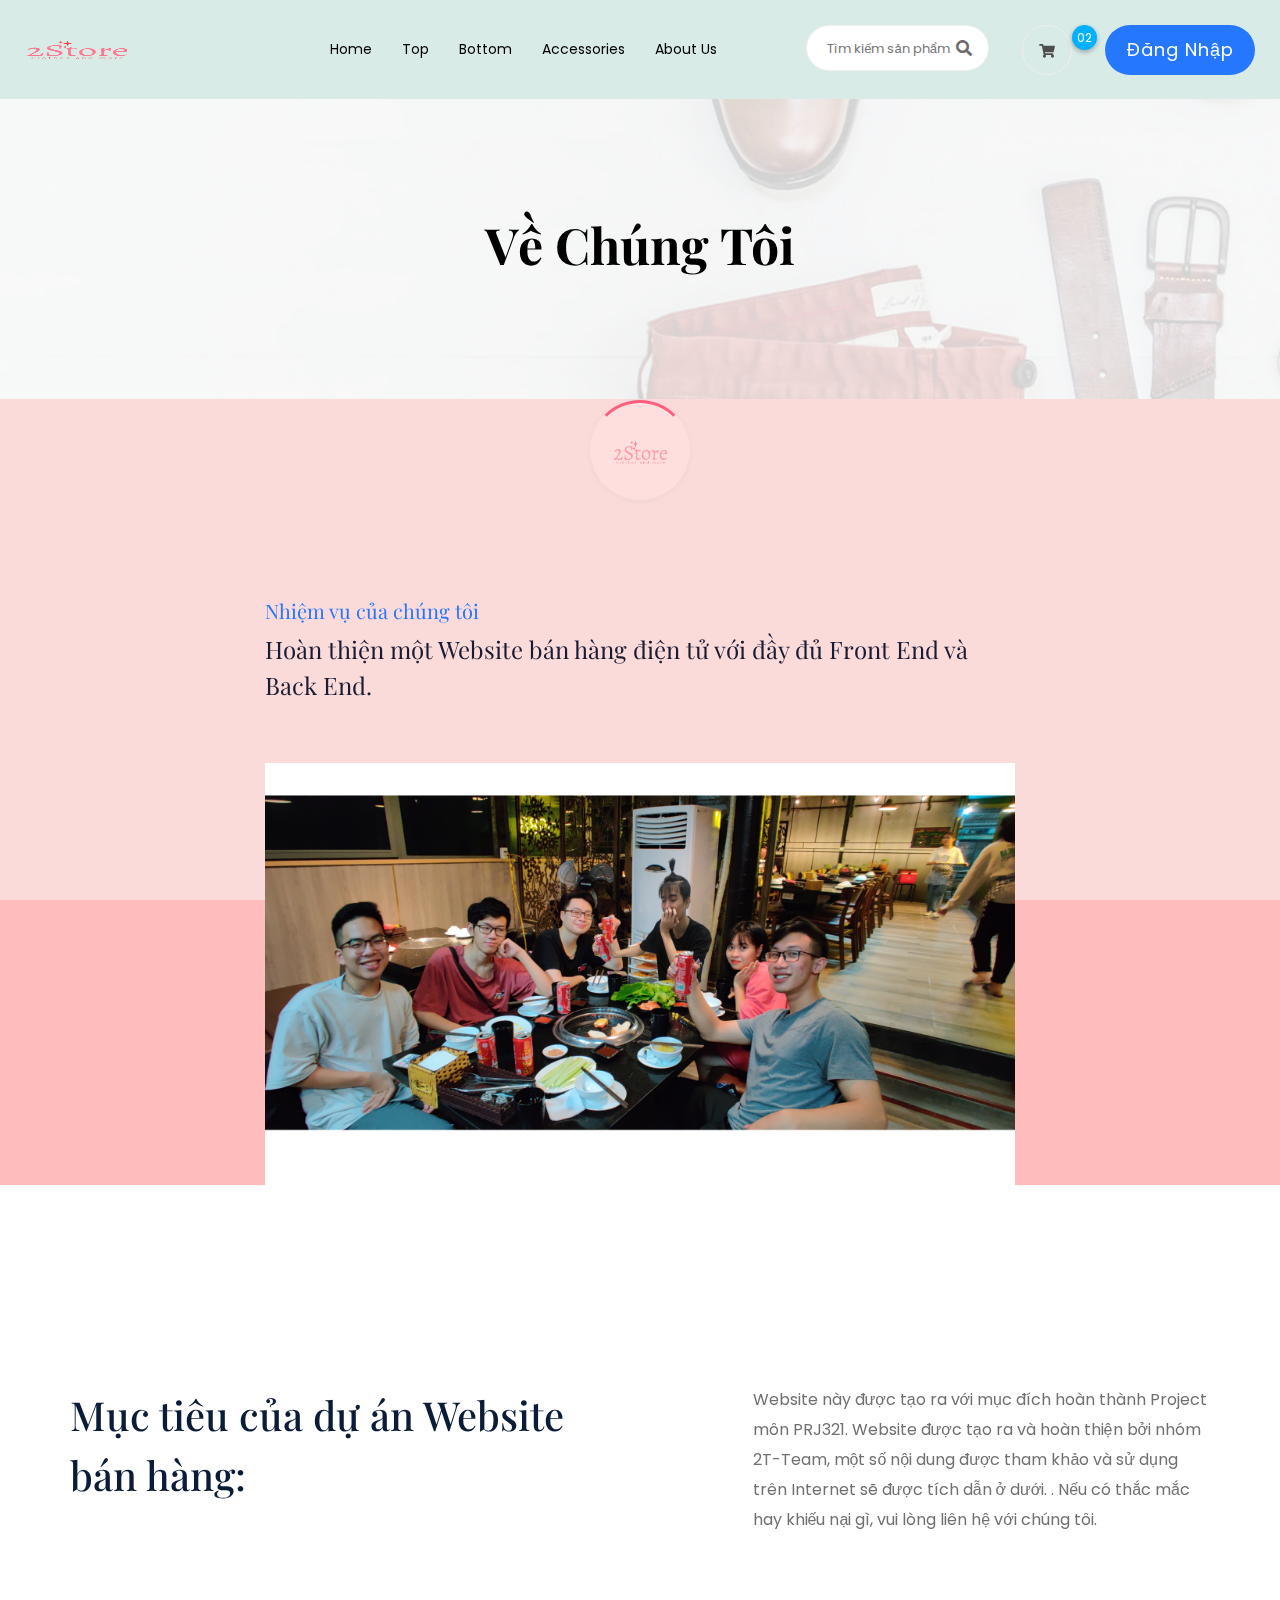
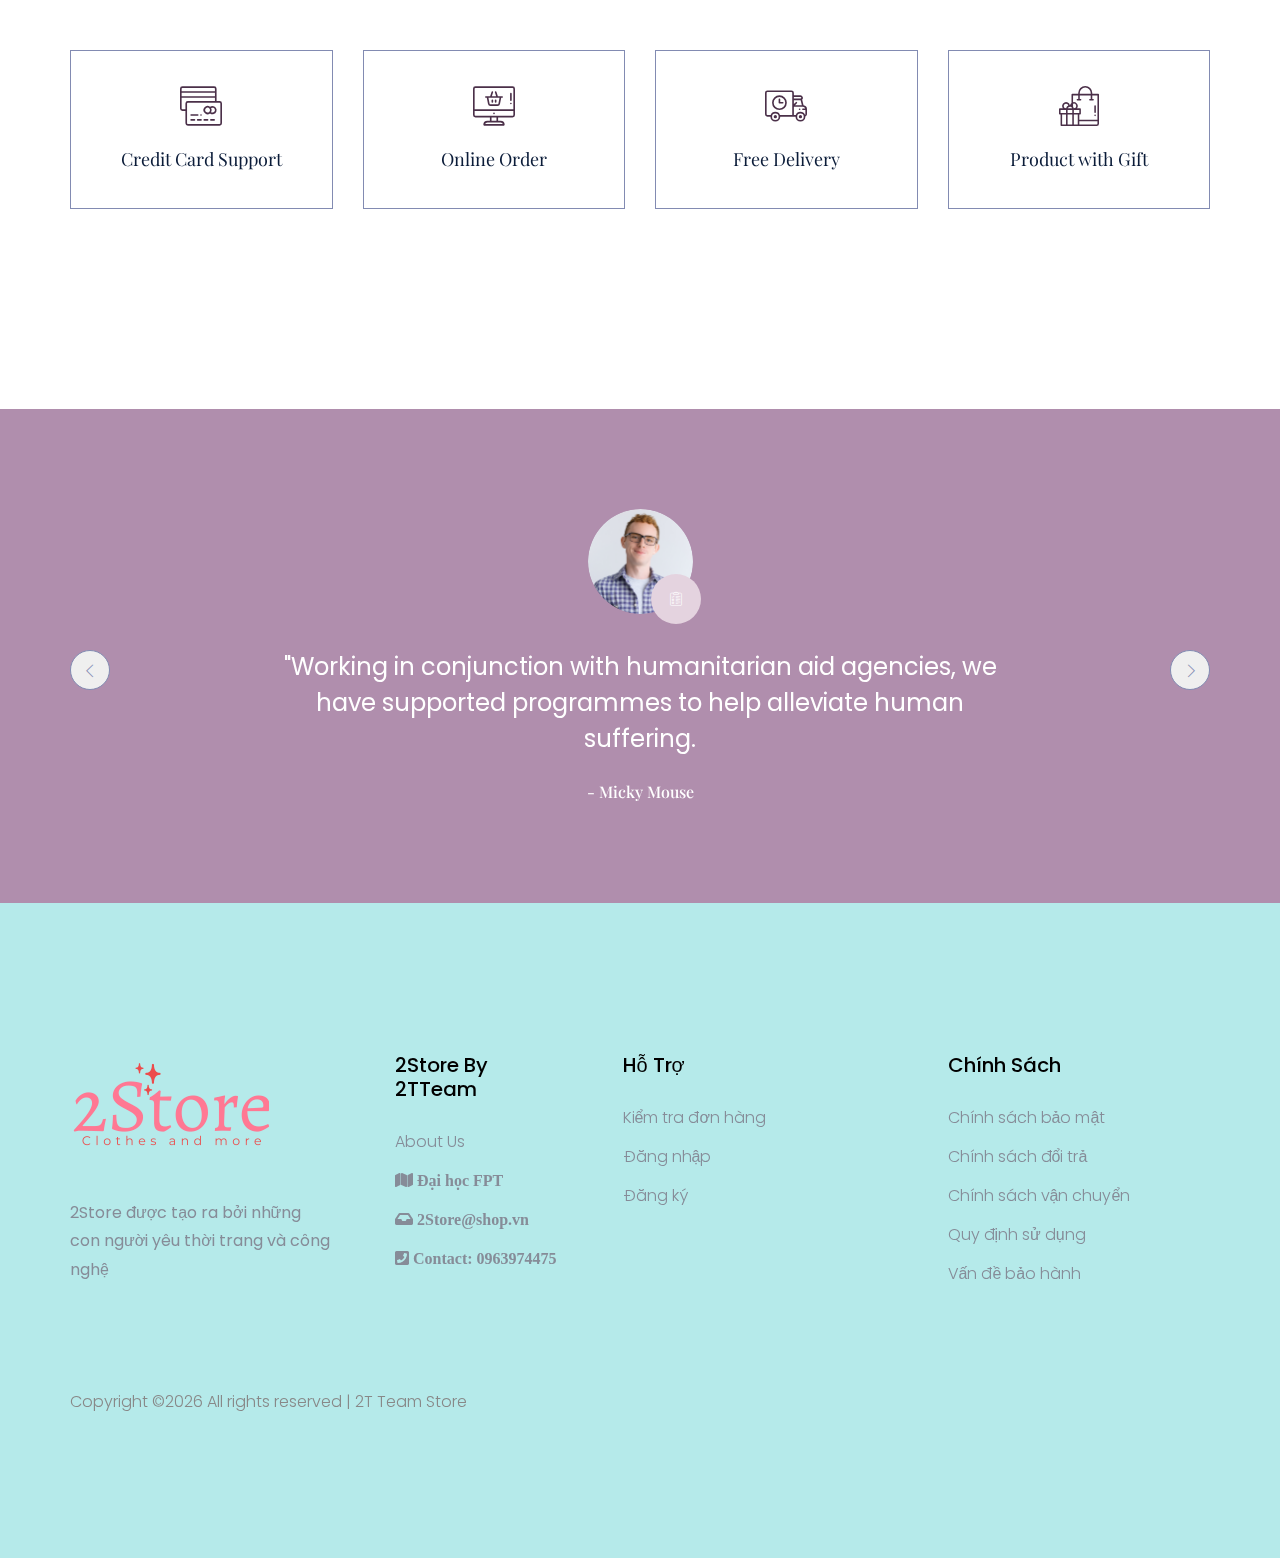
==== about.html @ 68e3bf9b "toan31311" ====
<!doctype html>
<html lang="zxx">

<head>
    <meta charset="utf-8">
    <meta http-equiv="x-ua-compatible" content="ie=edge">
    <title>About </title>
    <meta name="description" content="">
    <meta name="viewport" content="width=device-width, initial-scale=1">
    <link rel="manifest" href="site.webmanifest">
    <link rel="shortcut icon" type="image/x-icon" href="assets/img/favicon.ico">

    <!-- CSS here -->
    <link rel="stylesheet" href="assets/css/bootstrap.min.css">
    <link rel="stylesheet" href="assets/css/owl.carousel.min.css">
    <link rel="stylesheet" href="assets/css/flaticon.css">

    <link rel="stylesheet" href="assets/css/slicknav.css">
    <link rel="stylesheet" href="assets/css/animate.min.css">
    <link rel="stylesheet" href="assets/css/magnific-popup.css">
    <link rel="stylesheet" href="assets/css/fontawesome-all.min.css">
    <link rel="stylesheet" href="assets/css/themify-icons.css">
    <link rel="stylesheet" href="assets/css/slick.css">
    <link rel="stylesheet" href="assets/css/nice-select.css">
    <link rel="stylesheet" href="assets/css/style.css">
</head>

<body>
    
    
    <div id="preloader-active">
        <div class="preloader d-flex align-items-center justify-content-center">
            <div class="preloader-inner position-relative">
                <div class="preloader-circle"></div>
                <div class="preloader-img pere-text">
                    <img src="assets/img/logo/logo1.png" alt="">
                </div>
            </div>
        </div>
    </div>
    <header>
        <!-- Header Start -->
       <div class="header-area">
             <div class="main-header ">
               <div class="header-bottom  header-sticky" style="background-color: #BBDED6;">
                    <div class="container-fluid">
                        <div class="row align-items-center">
                            <!-- Logo -->
                            <div class="col-xl-1 col-lg-1 col-md-1 col-sm-3">
                                <div class="logo">
                                  <a href="index.html"><img src="assets/img/logo/logo1.png" alt="" style="width: 102px; height: 23px;"></a>
                                </div>
                            </div>
                            <div class="col-xl-6 col-lg-8 col-md-7 col-sm-5">
                                <!-- Main-menu -->
                                <div class="main-menu f-right d-none d-lg-block">
                                    <nav>                                                
                                        <ul id="navigation">                                                                                                                                     
                                            <li><a href="index.html">Home</a></li>
                                            <li><a href="Top.html">Top</a>
                                                <ul class="submenu">
                                                    <li><a href="#">T-shirt</a></li>
                                                    <li><a href="#">Hoodie</a></li>
                                                    <li><a href="#">Longsleeves</a></li>
                                                    <li><a href="#">Sweater</a></li>
                                                    <li><a href="#">Outwear</a></li>
                                                </ul>
                                            </li>
                                            <li><a href="Bottom.html">Bottom</a>
                                                <ul class="submenu">
                                                    <li><a href="#">Cargo</a></li>
                                                    <li><a href="#">Denim</a></li>
                                                    <li><a href="#">Short</a></li>

                                                </ul>
                                            </li>
                                            <li><a href="accessories.html">Accessories</a>
                                                <ul class="submenu">
                                                    <li><a href="#">Backpack</a></li>
                                                    <li><a href="#">Hats</a></li>
                                                    <li><a href="#">Rings and Chains</a></li>
                                                    <li><a href="#">Watches</a></li>
                                                </ul>
                                            </li>
                                            <li><a href="about.html">About Us</a></li>
                                        </ul>
                                    </nav>
                                </div>
                            </div> 
                            <div class="col-xl-5 col-lg-3 col-md-3 col-sm-3 fix-card">
                                <ul class="header-right f-right d-none d-lg-block d-flex justify-content-between">
                                    <li class="d-none d-xl-block">
                                        <div class="form-box f-right ">
                                            <input type="text" name="Search" placeholder="Tìm kiếm sản phẩm">
                                            <div class="search-icon">
                                                <i class="fas fa-search special-tag"></i>
                                            </div>
                                        </div>
                                     </li>
                                    <li>
                                        <div class="shopping-card">
                                            <a href="cart.html"><i class="fas fa-shopping-cart"></i></a>
                                        </div>
                                    </li>
                                   <li class="d-none d-lg-block"> <a href="login.html" class="btn header-btn">Đăng nhập</a></li>
                                </ul>   
                            </div>
                            <!-- Mobile Menu -->
                            <div class="col-12">
                                <div class="mobile_menu d-block d-lg-none"></div>
                            </div>
                        </div>
                    </div>
               </div>
            </div>
       </div>
        <!-- Header End -->
    </header>            
  <!-- slider Area Start-->
  <div class="slider-area ">
    <!-- Mobile Menu -->
    <div class="single-slider slider-height2 d-flex align-items-center" data-background="assets/img/hero/category.jpg">
        <div class="container">
            <div class="row">
                <div class="col-xl-12">
                    <div class="hero-cap text-center">
                        <h2>Về chúng tôi</h2>
                    </div>
                </div>
            </div>
        </div>
    </div>
  </div>
  <!-- slider Area End-->
    
    <!-- product list part start-->
    <section class="about_us padding_top" style="background-color: #FFBCBC;">
        <div class="container">
            <div class="row justify-content-center">
                <div class="col-lg-8">
                    <div class="about_us_content">
                        <h5>Nhiệm vụ của chúng tôi</h5>
                        <h3>Hoàn thiện một Website bán hàng điện tử với đầy đủ Front End và Back End.</h3>
                        <div class="about_us_video">
                            <img src="assets/img/team.png" alt="#" class="img-fluid">
                        </div>
                    </div>
                </div>
            </div>
        </div>
    </section>
    <!-- product list part end-->

    <!-- feature part here -->
    <section class="feature_part section_padding">
        <div class="container">
            <div class="row justify-content-between">
                <div class="col-lg-6">
                    <div class="feature_part_tittle">
                        <h3>Mục tiêu của dự án Website bán hàng:</h3>
                    </div>
                </div>
                <div class="col-lg-5">
                    <div class="feature_part_content">
                        <p>Website này được tạo ra với mục đích hoàn thành Project môn PRJ321. Website được tạo ra và hoàn thiện bởi nhóm 2T-Team, một số nội dung được tham khảo và sử dụng trên Internet sẽ được tích dẫn ở dưới.
                            . Nếu có thắc mắc hay khiếu nại gì, vui lòng liên hệ với chúng tôi.</p>
                    </div>
                </div>
            </div>
            <div class="row justify-content-center">
                <div class="col-lg-3 col-sm-6">
                    <div class="single_feature_part">
                        <img src="assets/img/icon/feature_icon_1.svg" alt="#">
                        <h4>Credit Card Support</h4>
                    </div>
                </div>
                <div class="col-lg-3 col-sm-6">
                    <div class="single_feature_part">
                        <img src="assets/img/icon/feature_icon_2.svg" alt="#">
                        <h4>Online Order</h4>
                    </div>
                </div>
                <div class="col-lg-3 col-sm-6">
                    <div class="single_feature_part">
                        <img src="assets/img/icon/feature_icon_3.svg" alt="#">
                        <h4>Free Delivery</h4>
                    </div>
                </div>
                <div class="col-lg-3 col-sm-6">
                    <div class="single_feature_part">
                        <img src="assets/img/icon/feature_icon_4.svg" alt="#">
                        <h4>Product with Gift</h4>
                    </div>
                </div>
            </div>
        </div>
    </section>
    <!-- feature part end -->
    
    <!-- client review part here -->
    <section class="client_review">
        <div class="container">
            <div class="row justify-content-center">
                <div class="col-lg-8">
                    <div class="client_review_slider owl-carousel">
                        <div class="single_client_review">
                            <div class="client_img">
                                <img src="assets/img/client.png" alt="#">
                            </div>
                            <p>"Working in conjunction with humanitarian aid agencies, we have supported programmes to help alleviate human suffering.</p>
                            <h5>- Micky Mouse</h5>
                        </div>
                        <div class="single_client_review">
                            <div class="client_img">
                                <img src="assets/img/client_1.png" alt="#">
                            </div>
                            <p>"Working in conjunction with humanitarian aid agencies, we have supported programmes to help alleviate human suffering.</p>
                            <h5>- Micky Mouse</h5>
                        </div>
                        <div class="single_client_review">
                            <div class="client_img">
                                <img src="assets/img/client_2.png" alt="#">
                            </div>
                            <p>"Working in conjunction with humanitarian aid agencies, we have supported programmes to help alleviate human suffering.</p>
                            <h5>- Micky Mouse</h5>
                        </div>
                    </div>
                </div>
            </div>
        </div>
    </section>
    <!-- client review part end -->

 

    <footer style="background-color: #B5EAEA;">

        <!-- Footer Start-->
        <div class="footer-area footer-padding">
            <div class="container">
                <div class="row d-flex justify-content-between">
                    <div class="col-xl-3 col-lg-3 col-md-5 col-sm-6">
                       <div class="single-footer-caption mb-50">
                         <div class="single-footer-caption mb-30">
                              <!-- logo -->
                             <div class="footer-logo">
                                 <a href="index.html"><img src="assets/img/logo/logo1.png" alt=""></a>
                             </div>
                             <div class="footer-tittle">
                                 <div class="footer-pera">
                                     <p>2Store được tạo ra bởi những con người yêu thời trang và công nghệ</p>
                                </div>
                             </div>
                         </div>
                       </div>
                    </div>
                    <div class="col-xl-2 col-lg-3 col-md-3 col-sm-5">
                        <div class="single-footer-caption mb-50">
                            <div class="footer-tittle">
                                <h4>2Store by 2TTeam</h4>
                                <ul>
                                    <li><a href="#">About Us</a></li>
                                    <li><a href="#"> <i class="fa fa-map" aria-hidden="true"> Đại học FPT</i></a></li>
                                    <li><a href="#"><i class="fa fa-inbox" aria-hidden="true"> 2Store@shop.vn</i> </a></li>
                                    <li><a href="#"><i class="fa fa-phone-square" aria-hidden="true"> Contact: 0963974475</i>  </a></li>
                                </ul>
                            </div>
                        </div>
                    </div>
                    <div class="col-xl-3 col-lg-3 col-md-4 col-sm-7">
                        <div class="single-footer-caption mb-50">
                            <div class="footer-tittle">
                                <h4>Hỗ trợ</h4>
                                <ul>
                                    <li><a href="#">Kiểm tra đơn hàng</a></li>
                                    <li><a href="#">Đăng nhập</a></li>
                                    <li><a href="#">Đăng ký</a></li>
                                </ul>
                            </div>
                        </div>
                    </div>
                    <div class="col-xl-3 col-lg-3 col-md-5 col-sm-7">
                        <div class="single-footer-caption mb-50">
                            <div class="footer-tittle">
                                <h4>Chính sách</h4>
                                <ul>
                                 <li><a href="#">Chính sách bảo mật</a></li>
                                 <li><a href="#">Chính sách đổi trả</a></li>
                                 <li><a href="#">Chính sách vận chuyển</a></li>
                                 <li><a href="#">Quy định sử dụng</a></li>
                                 <li><a href="#">Vấn đề bảo hành</a></li>
                             </ul>
                            </div>
                        </div>
                    </div>
                    
                </div>
                <!-- Footer bottom -->
                <div class="row">
                 <div class="col-xl-7 col-lg-7 col-md-7">
                     <div class="footer-copy-right">
                         <p><!-- Link back to Colorlib can't be removed. Template is licensed under CC BY 3.0. -->
         Copyright &copy;<script>document.write(new Date().getFullYear());</script> All rights reserved | 2T Team Store </p>
                 </div>
             </div>
            </div>
        </div>
        </div>
        <!-- Footer End-->
    
    </footer>

<!-- JS here -->

    <!-- All JS Custom Plugins Link Here here -->
    <script src="./assets/js/vendor/modernizr-3.5.0.min.js"></script>
    
    <!-- Jquery, Popper, Bootstrap -->
    <script src="./assets/js/vendor/jquery-1.12.4.min.js"></script>
    <script src="./assets/js/popper.min.js"></script>
    <script src="./assets/js/bootstrap.min.js"></script>
    <!-- Jquery Mobile Menu -->
    <script src="./assets/js/jquery.slicknav.min.js"></script>

    <!-- Jquery Slick , Owl-Carousel Plugins -->
    <script src="./assets/js/owl.carousel.min.js"></script>
    <script src="./assets/js/slick.min.js"></script>

    <!-- One Page, Animated-HeadLin -->
    <script src="./assets/js/wow.min.js"></script>
    <script src="./assets/js/animated.headline.js"></script>
    
    <!-- Scrollup, nice-select, sticky -->
    <script src="./assets/js/jquery.scrollUp.min.js"></script>
    <script src="./assets/js/jquery.nice-select.min.js"></script>
    <script src="./assets/js/jquery.sticky.js"></script>
    <script src="./assets/js/jquery.magnific-popup.js"></script>

    <!-- contact js -->
    <script src="./assets/js/contact.js"></script>
    <script src="./assets/js/jquery.form.js"></script>
    <script src="./assets/js/jquery.validate.min.js"></script>
    <script src="./assets/js/mail-script.js"></script>
    <script src="./assets/js/jquery.ajaxchimp.min.js"></script>
    
    <!-- Jquery Plugins, main Jquery -->	
    <script src="./assets/js/plugins.js"></script>
    <script src="./assets/js/main.js"></script>

</body>

</html>
---- assets/css/flaticon.css ----
/*
  	Flaticon icon font: Flaticon
  	Creation date: 30/12/2019 07:11
  	*/

@font-face {
  font-family: "Flaticon";
  src: url("../fonts/Flaticon.eot");
  src: url("../fonts/Flaticon.eot?#iefix") format("embedded-opentype"),
       url("../fonts/Flaticon.woff2") format("woff2"),
       url("../fonts/Flaticon.woff") format("woff"),
       url("../fonts/Flaticon.ttf") format("truetype"),
       url("../fonts/Flaticon.svg#Flaticon") format("svg");
  font-weight: normal;
  font-style: normal;
}

@media screen and (-webkit-min-device-pixel-ratio:0) {
  @font-face {
    font-family: "Flaticon";
    src: url("../fonts/Flaticon.svg#Flaticon") format("svg");
  }
}

[class^="flaticon-"]:before, [class*=" flaticon-"]:before,
[class^="flaticon-"]:after, [class*=" flaticon-"]:after {   
  font-family: Flaticon;
  font-style: normal;
}

.flaticon-quote:before { content: "\f100"; }
.flaticon-shopping-cart-black-shape:before { content: "\f101"; }
---- assets/css/themify-icons.css ----
@font-face {
	font-family: 'themify';
	src:url('../fonts/themify.eot?-fvbane');


	src:url('../fonts/themify.eot?#iefix-fvbane') format('embedded-opentype'),
		url('../fonts/themify.woff?-fvbane') format('woff'),
		url('../fonts/themify.ttf?-fvbane') format('truetype'),
		url('../fonts/themify.svg?-fvbane#themify') format('svg');
	font-weight: normal;
	font-style: normal;
}

[class^="ti-"], [class*=" ti-"] {
	font-family: 'themify';
	speak: none;
	font-style: normal;
	font-weight: normal;
	font-variant: normal;
	text-transform: none;
	line-height: 1;

	/* Better Font Rendering =========== */
	-webkit-font-smoothing: antialiased;
	-moz-osx-font-smoothing: grayscale;
}

.ti-wand:before {
	content: "\e600";
}
.ti-volume:before {
	content: "\e601";
}
.ti-user:before {
	content: "\e602";
}
.ti-unlock:before {
	content: "\e603";
}
.ti-unlink:before {
	content: "\e604";
}
.ti-trash:before {
	content: "\e605";
}
.ti-thought:before {
	content: "\e606";
}
.ti-target:before {
	content: "\e607";
}
.ti-tag:before {
	content: "\e608";
}
.ti-tablet:before {
	content: "\e609";
}
.ti-star:before {
	content: "\e60a";
}
.ti-spray:before {
	content: "\e60b";
}
.ti-signal:before {
	content: "\e60c";
}
.ti-shopping-cart:before {
	content: "\e60d";
}
.ti-shopping-cart-full:before {
	content: "\e60e";
}
.ti-settings:before {
	content: "\e60f";
}
.ti-search:before {
	content: "\e610";
}
.ti-zoom-in:before {
	content: "\e611";
}
.ti-zoom-out:before {
	content: "\e612";
}
.ti-cut:before {
	content: "\e613";
}
.ti-ruler:before {
	content: "\e614";
}
.ti-ruler-pencil:before {
	content: "\e615";
}
.ti-ruler-alt:before {
	content: "\e616";
}
.ti-bookmark:before {
	content: "\e617";
}
.ti-bookmark-alt:before {
	content: "\e618";
}
.ti-reload:before {
	content: "\e619";
}
.ti-plus:before {
	content: "\e61a";
}
.ti-pin:before {
	content: "\e61b";
}
.ti-pencil:before {
	content: "\e61c";
}
.ti-pencil-alt:before {
	content: "\e61d";
}
.ti-paint-roller:before {
	content: "\e61e";
}
.ti-paint-bucket:before {
	content: "\e61f";
}
.ti-na:before {
	content: "\e620";
}
.ti-mobile:before {
	content: "\e621";
}
.ti-minus:before {
	content: "\e622";
}
.ti-medall:before {
	content: "\e623";
}
.ti-medall-alt:before {
	content: "\e624";
}
.ti-marker:before {
	content: "\e625";
}
.ti-marker-alt:before {
	content: "\e626";
}
.ti-arrow-up:before {
	content: "\e627";
}
.ti-arrow-right:before {
	content: "\e628";
}
.ti-arrow-left:before {
	content: "\e629";
}
.ti-arrow-down:before {
	content: "\e62a";
}
.ti-lock:before {
	content: "\e62b";
}
.ti-location-arrow:before {
	content: "\e62c";
}
.ti-link:before {
	content: "\e62d";
}
.ti-layout:before {
	content: "\e62e";
}
.ti-layers:before {
	content: "\e62f";
}
.ti-layers-alt:before {
	content: "\e630";
}
.ti-key:before {
	content: "\e631";
}
.ti-import:before {
	content: "\e632";
}
.ti-image:before {
	content: "\e633";
}
.ti-heart:before {
	content: "\e634";
}
.ti-heart-broken:before {
	content: "\e635";
}
.ti-hand-stop:before {
	content: "\e636";
}
.ti-hand-open:before {
	content: "\e637";
}
.ti-hand-drag:before {
	content: "\e638";
}
.ti-folder:before {
	content: "\e639";
}
.ti-flag:before {
	content: "\e63a";
}
.ti-flag-alt:before {
	content: "\e63b";
}
.ti-flag-alt-2:before {
	content: "\e63c";
}
.ti-eye:before {
	content: "\e63d";
}
.ti-export:before {
	content: "\e63e";
}
.ti-exchange-vertical:before {
	content: "\e63f";
}
.ti-desktop:before {
	content: "\e640";
}
.ti-cup:before {
	content: "\e641";
}
.ti-crown:before {
	content: "\e642";
}
.ti-comments:before {
	content: "\e643";
}
.ti-comment:before {
	content: "\e644";
}
.ti-comment-alt:before {
	content: "\e645";
}
.ti-close:before {
	content: "\e646";
}
.ti-clip:before {
	content: "\e647";
}
.ti-angle-up:before {
	content: "\e648";
}
.ti-angle-right:before {
	content: "\e649";
}
.ti-angle-left:before {
	content: "\e64a";
}
.ti-angle-down:before {
	content: "\e64b";
}
.ti-check:before {
	content: "\e64c";
}
.ti-check-box:before {
	content: "\e64d";
}
.ti-camera:before {
	content: "\e64e";
}
.ti-announcement:before {
	content: "\e64f";
}
.ti-brush:before {
	content: "\e650";
}
.ti-briefcase:before {
	content: "\e651";
}
.ti-bolt:before {
	content: "\e652";
}
.ti-bolt-alt:before {
	content: "\e653";
}
.ti-blackboard:before {
	content: "\e654";
}
.ti-bag:before {
	content: "\e655";
}
.ti-move:before {
	content: "\e656";
}
.ti-arrows-vertical:before {
	content: "\e657";
}
.ti-arrows-horizontal:before {
	content: "\e658";
}
.ti-fullscreen:before {
	content: "\e659";
}
.ti-arrow-top-right:before {
	content: "\e65a";
}
.ti-arrow-top-left:before {
	content: "\e65b";
}
.ti-arrow-circle-up:before {
	content: "\e65c";
}
.ti-arrow-circle-right:before {
	content: "\e65d";
}
.ti-arrow-circle-left:before {
	content: "\e65e";
}
.ti-arrow-circle-down:before {
	content: "\e65f";
}
.ti-angle-double-up:before {
	content: "\e660";
}
.ti-angle-double-right:before {
	content: "\e661";
}
.ti-angle-double-left:before {
	content: "\e662";
}
.ti-angle-double-down:before {
	content: "\e663";
}
.ti-zip:before {
	content: "\e664";
}
.ti-world:before {
	content: "\e665";
}
.ti-wheelchair:before {
	content: "\e666";
}
.ti-view-list:before {
	content: "\e667";
}
.ti-view-list-alt:before {
	content: "\e668";
}
.ti-view-grid:before {
	content: "\e669";
}
.ti-uppercase:before {
	content: "\e66a";
}
.ti-upload:before {
	content: "\e66b";
}
.ti-underline:before {
	content: "\e66c";
}
.ti-truck:before {
	content: "\e66d";
}
.ti-timer:before {
	content: "\e66e";
}
.ti-ticket:before {
	content: "\e66f";
}
.ti-thumb-up:before {
	content: "\e670";
}
.ti-thumb-down:before {
	content: "\e671";
}
.ti-text:before {
	content: "\e672";
}
.ti-stats-up:before {
	content: "\e673";
}
.ti-stats-down:before {
	content: "\e674";
}
.ti-split-v:before {
	content: "\e675";
}
.ti-split-h:before {
	content: "\e676";
}
.ti-smallcap:before {
	content: "\e677";
}
.ti-shine:before {
	content: "\e678";
}
.ti-shift-right:before {
	content: "\e679";
}
.ti-shift-left:before {
	content: "\e67a";
}
.ti-shield:before {
	content: "\e67b";
}
.ti-notepad:before {
	content: "\e67c";
}
.ti-server:before {
	content: "\e67d";
}
.ti-quote-right:before {
	content: "\e67e";
}
.ti-quote-left:before {
	content: "\e67f";
}
.ti-pulse:before {
	content: "\e680";
}
.ti-printer:before {
	content: "\e681";
}
.ti-power-off:before {
	content: "\e682";
}
.ti-plug:before {
	content: "\e683";
}
.ti-pie-chart:before {
	content: "\e684";
}
.ti-paragraph:before {
	content: "\e685";
}
.ti-panel:before {
	content: "\e686";
}
.ti-package:before {
	content: "\e687";
}
.ti-music:before {
	content: "\e688";
}
.ti-music-alt:before {
	content: "\e689";
}
.ti-mouse:before {
	content: "\e68a";
}
.ti-mouse-alt:before {
	content: "\e68b";
}
.ti-money:before {
	content: "\e68c";
}
.ti-microphone:before {
	content: "\e68d";
}
.ti-menu:before {
	content: "\e68e";
}
.ti-menu-alt:before {
	content: "\e68f";
}
.ti-map:before {
	content: "\e690";
}
.ti-map-alt:before {
	content: "\e691";
}
.ti-loop:before {
	content: "\e692";
}
.ti-location-pin:before {
	content: "\e693";
}
.ti-list:before {
	content: "\e694";
}
.ti-light-bulb:before {
	content: "\e695";
}
.ti-Italic:before {
	content: "\e696";
}
.ti-info:before {
	content: "\e697";
}
.ti-infinite:before {
	content: "\e698";
}
.ti-id-badge:before {
	content: "\e699";
}
.ti-hummer:before {
	content: "\e69a";
}
.ti-home:before {
	content: "\e69b";
}
.ti-help:before {
	content: "\e69c";
}
.ti-headphone:before {
	content: "\e69d";
}
.ti-harddrives:before {
	content: "\e69e";
}
.ti-harddrive:before {
	content: "\e69f";
}
.ti-gift:before {
	content: "\e6a0";
}
.ti-game:before {
	content: "\e6a1";
}
.ti-filter:before {
	content: "\e6a2";
}
.ti-files:before {
	content: "\e6a3";
}
.ti-file:before {
	content: "\e6a4";
}
.ti-eraser:before {
	content: "\e6a5";
}
.ti-envelope:before {
	content: "\e6a6";
}
.ti-download:before {
	content: "\e6a7";
}
.ti-direction:before {
	content: "\e6a8";
}
.ti-direction-alt:before {
	content: "\e6a9";
}
.ti-dashboard:before {
	content: "\e6aa";
}
.ti-control-stop:before {
	content: "\e6ab";
}
.ti-control-shuffle:before {
	content: "\e6ac";
}
.ti-control-play:before {
	content: "\e6ad";
}
.ti-control-pause:before {
	content: "\e6ae";
}
.ti-control-forward:before {
	content: "\e6af";
}
.ti-control-backward:before {
	content: "\e6b0";
}
.ti-cloud:before {
	content: "\e6b1";
}
.ti-cloud-up:before {
	content: "\e6b2";
}
.ti-cloud-down:before {
	content: "\e6b3";
}
.ti-clipboard:before {
	content: "\e6b4";
}
.ti-car:before {
	content: "\e6b5";
}
.ti-calendar:before {
	content: "\e6b6";
}
.ti-book:before {
	content: "\e6b7";
}
.ti-bell:before {
	content: "\e6b8";
}
.ti-basketball:before {
	content: "\e6b9";
}
.ti-bar-chart:before {
	content: "\e6ba";
}
.ti-bar-chart-alt:before {
	content: "\e6bb";
}
.ti-back-right:before {
	content: "\e6bc";
}
.ti-back-left:before {
	content: "\e6bd";
}
.ti-arrows-corner:before {
	content: "\e6be";
}
.ti-archive:before {
	content: "\e6bf";
}
.ti-anchor:before {
	content: "\e6c0";
}
.ti-align-right:before {
	content: "\e6c1";
}
.ti-align-left:before {
	content: "\e6c2";
}
.ti-align-justify:before {
	content: "\e6c3";
}
.ti-align-center:before {
	content: "\e6c4";
}
.ti-alert:before {
	content: "\e6c5";
}
.ti-alarm-clock:before {
	content: "\e6c6";
}
.ti-agenda:before {
	content: "\e6c7";
}
.ti-write:before {
	content: "\e6c8";
}
.ti-window:before {
	content: "\e6c9";
}
.ti-widgetized:before {
	content: "\e6ca";
}
.ti-widget:before {
	content: "\e6cb";
}
.ti-widget-alt:before {
	content: "\e6cc";
}
.ti-wallet:before {
	content: "\e6cd";
}
.ti-video-clapper:before {
	content: "\e6ce";
}
.ti-video-camera:before {
	content: "\e6cf";
}
.ti-vector:before {
	content: "\e6d0";
}
.ti-themify-logo:before {
	content: "\e6d1";
}
.ti-themify-favicon:before {
	content: "\e6d2";
}
.ti-themify-favicon-alt:before {
	content: "\e6d3";
}
.ti-support:before {
	content: "\e6d4";
}
.ti-stamp:before {
	content: "\e6d5";
}
.ti-split-v-alt:before {
	content: "\e6d6";
}
.ti-slice:before {
	content: "\e6d7";
}
.ti-shortcode:before {
	content: "\e6d8";
}
.ti-shift-right-alt:before {
	content: "\e6d9";
}
.ti-shift-left-alt:before {
	content: "\e6da";
}
.ti-ruler-alt-2:before {
	content: "\e6db";
}
.ti-receipt:before {
	content: "\e6dc";
}
.ti-pin2:before {
	content: "\e6dd";
}
.ti-pin-alt:before {
	content: "\e6de";
}
.ti-pencil-alt2:before {
	content: "\e6df";
}
.ti-palette:before {
	content: "\e6e0";
}
.ti-more:before {
	content: "\e6e1";
}
.ti-more-alt:before {
	content: "\e6e2";
}
.ti-microphone-alt:before {
	content: "\e6e3";
}
.ti-magnet:before {
	content: "\e6e4";
}
.ti-line-double:before {
	content: "\e6e5";
}
.ti-line-dotted:before {
	content: "\e6e6";
}
.ti-line-dashed:before {
	content: "\e6e7";
}
.ti-layout-width-full:before {
	content: "\e6e8";
}
.ti-layout-width-default:before {
	content: "\e6e9";
}
.ti-layout-width-default-alt:before {
	content: "\e6ea";
}
.ti-layout-tab:before {
	content: "\e6eb";
}
.ti-layout-tab-window:before {
	content: "\e6ec";
}
.ti-layout-tab-v:before {
	content: "\e6ed";
}
.ti-layout-tab-min:before {
	content: "\e6ee";
}
.ti-layout-slider:before {
	content: "\e6ef";
}
.ti-layout-slider-alt:before {
	content: "\e6f0";
}
.ti-layout-sidebar-right:before {
	content: "\e6f1";
}
.ti-layout-sidebar-none:before {
	content: "\e6f2";
}
.ti-layout-sidebar-left:before {
	content: "\e6f3";
}
.ti-layout-placeholder:before {
	content: "\e6f4";
}
.ti-layout-menu:before {
	content: "\e6f5";
}
.ti-layout-menu-v:before {
	content: "\e6f6";
}
.ti-layout-menu-separated:before {
	content: "\e6f7";
}
.ti-layout-menu-full:before {
	content: "\e6f8";
}
.ti-layout-media-right-alt:before {
	content: "\e6f9";
}
.ti-layout-media-right:before {
	content: "\e6fa";
}
.ti-layout-media-overlay:before {
	content: "\e6fb";
}
.ti-layout-media-overlay-alt:before {
	content: "\e6fc";
}
.ti-layout-media-overlay-alt-2:before {
	content: "\e6fd";
}
.ti-layout-media-left-alt:before {
	content: "\e6fe";
}
.ti-layout-media-left:before {
	content: "\e6ff";
}
.ti-layout-media-center-alt:before {
	content: "\e700";
}
.ti-layout-media-center:before {
	content: "\e701";
}
.ti-layout-list-thumb:before {
	content: "\e702";
}
.ti-layout-list-thumb-alt:before {
	content: "\e703";
}
.ti-layout-list-post:before {
	content: "\e704";
}
.ti-layout-list-large-image:before {
	content: "\e705";
}
.ti-layout-line-solid:before {
	content: "\e706";
}
.ti-layout-grid4:before {
	content: "\e707";
}
.ti-layout-grid3:before {
	content: "\e708";
}
.ti-layout-grid2:before {
	content: "\e709";
}
.ti-layout-grid2-thumb:before {
	content: "\e70a";
}
.ti-layout-cta-right:before {
	content: "\e70b";
}
.ti-layout-cta-left:before {
	content: "\e70c";
}
.ti-layout-cta-center:before {
	content: "\e70d";
}
.ti-layout-cta-btn-right:before {
	content: "\e70e";
}
.ti-layout-cta-btn-left:before {
	content: "\e70f";
}
.ti-layout-column4:before {
	content: "\e710";
}
.ti-layout-column3:before {
	content: "\e711";
}
.ti-layout-column2:before {
	content: "\e712";
}
.ti-layout-accordion-separated:before {
	content: "\e713";
}
.ti-layout-accordion-merged:before {
	content: "\e714";
}
.ti-layout-accordion-list:before {
	content: "\e715";
}
.ti-ink-pen:before {
	content: "\e716";
}
.ti-info-alt:before {
	content: "\e717";
}
.ti-help-alt:before {
	content: "\e718";
}
.ti-headphone-alt:before {
	content: "\e719";
}
.ti-hand-point-up:before {
	content: "\e71a";
}
.ti-hand-point-right:before {
	content: "\e71b";
}
.ti-hand-point-left:before {
	content: "\e71c";
}
.ti-hand-point-down:before {
	content: "\e71d";
}
.ti-gallery:before {
	content: "\e71e";
}
.ti-face-smile:before {
	content: "\e71f";
}
.ti-face-sad:before {
	content: "\e720";
}
.ti-credit-card:before {
	content: "\e721";
}
.ti-control-skip-forward:before {
	content: "\e722";
}
.ti-control-skip-backward:before {
	content: "\e723";
}
.ti-control-record:before {
	content: "\e724";
}
.ti-control-eject:before {
	content: "\e725";
}
.ti-comments-smiley:before {
	content: "\e726";
}
.ti-brush-alt:before {
	content: "\e727";
}
.ti-youtube:before {
	content: "\e728";
}
.ti-vimeo:before {
	content: "\e729";
}
.ti-twitter:before {
	content: "\e72a";
}
.ti-time:before {
	content: "\e72b";
}
.ti-tumblr:before {
	content: "\e72c";
}
.ti-skype:before {
	content: "\e72d";
}
.ti-share:before {
	content: "\e72e";
}
.ti-share-alt:before {
	content: "\e72f";
}
.ti-rocket:before {
	content: "\e730";
}
.ti-pinterest:before {
	content: "\e731";
}
.ti-new-window:before {
	content: "\e732";
}
.ti-microsoft:before {
	content: "\e733";
}
.ti-list-ol:before {
	content: "\e734";
}
.ti-linkedin:before {
	content: "\e735";
}
.ti-layout-sidebar-2:before {
	content: "\e736";
}
.ti-layout-grid4-alt:before {
	content: "\e737";
}
.ti-layout-grid3-alt:before {
	content: "\e738";
}
.ti-layout-grid2-alt:before {
	content: "\e739";
}
.ti-layout-column4-alt:before {
	content: "\e73a";
}
.ti-layout-column3-alt:before {
	content: "\e73b";
}
.ti-layout-column2-alt:before {
	content: "\e73c";
}
.ti-instagram:before {
	content: "\e73d";
}
.ti-google:before {
	content: "\e73e";
}
.ti-github:before {
	content: "\e73f";
}
.ti-flickr:before {
	content: "\e740";
}
.ti-facebook:before {
	content: "\e741";
}
.ti-dropbox:before {
	content: "\e742";
}
.ti-dribbble:before {
	content: "\e743";
}
.ti-apple:before {
	content: "\e744";
}
.ti-android:before {
	content: "\e745";
}
.ti-save:before {
	content: "\e746";
}
.ti-save-alt:before {
	content: "\e747";
}
.ti-yahoo:before {
	content: "\e748";
}
.ti-wordpress:before {
	content: "\e749";
}
.ti-vimeo-alt:before {
	content: "\e74a";
}
.ti-twitter-alt:before {
	content: "\e74b";
}
.ti-tumblr-alt:before {
	content: "\e74c";
}
.ti-trello:before {
	content: "\e74d";
}
.ti-stack-overflow:before {
	content: "\e74e";
}
.ti-soundcloud:before {
	content: "\e74f";
}
.ti-sharethis:before {
	content: "\e750";
}
.ti-sharethis-alt:before {
	content: "\e751";
}
.ti-reddit:before {
	content: "\e752";
}
.ti-pinterest-alt:before {
	content: "\e753";
}
.ti-microsoft-alt:before {
	content: "\e754";
}
.ti-linux:before {
	content: "\e755";
}
.ti-jsfiddle:before {
	content: "\e756";
}
.ti-joomla:before {
	content: "\e757";
}
.ti-html5:before {
	content: "\e758";
}
.ti-flickr-alt:before {
	content: "\e759";
}
.ti-email:before {
	content: "\e75a";
}
.ti-drupal:before {
	content: "\e75b";
}
.ti-dropbox-alt:before {
	content: "\e75c";
}
.ti-css3:before {
	content: "\e75d";
}
.ti-rss:before {
	content: "\e75e";
}
.ti-rss-alt:before {
	content: "\e75f";
}
---- assets/css/nice-select.css ----
.nice-select {
  -webkit-tap-highlight-color: transparent;
  background-color: #fff;
  border-radius: 5px;
  border: solid 1px #e8e8e8;
  box-sizing: border-box;
  clear: both;
  cursor: pointer;
  display: block;
  float: left;
  font-family: inherit;
  font-size: 14px;
  font-weight: normal;
  height: 42px;
  line-height: 40px;
  outline: none;
  padding-left: 18px;
  padding-right: 30px;
  position: relative;
  text-align: left !important;
  -webkit-transition: all 0.2s ease-in-out;
  transition: all 0.2s ease-in-out;
  -webkit-user-select: none;
     -moz-user-select: none;
      -ms-user-select: none;
          user-select: none;
  white-space: nowrap;
  width: auto; }
  .nice-select:hover {
    border-color: #dbdbdb; }
  .nice-select:active, .nice-select.open, .nice-select:focus {
    border-color: #999; }
  .nice-select:after {
    border-bottom: 2px solid #999;
    border-right: 2px solid #999;
    content: '';
    display: block;
    height: 5px;
    margin-top: -4px;
    pointer-events: none;
    position: absolute;
    right: 12px;
    top: 50%;
    -webkit-transform-origin: 66% 66%;
        -ms-transform-origin: 66% 66%;
            transform-origin: 66% 66%;
    -webkit-transform: rotate(45deg);
        -ms-transform: rotate(45deg);
            transform: rotate(45deg);
    -webkit-transition: all 0.15s ease-in-out;
    transition: all 0.15s ease-in-out;
    width: 5px; }
  .nice-select.open:after {
    -webkit-transform: rotate(-135deg);
        -ms-transform: rotate(-135deg);
            transform: rotate(-135deg); }
  .nice-select.open .list {
    opacity: 1;
    pointer-events: auto;
    -webkit-transform: scale(1) translateY(0);
        -ms-transform: scale(1) translateY(0);
            transform: scale(1) translateY(0); }
  .nice-select.disabled {
    border-color: #ededed;
    color: #999;
    pointer-events: none; }
    .nice-select.disabled:after {
      border-color: #cccccc; }
  .nice-select.wide {
    width: 100%; }
    .nice-select.wide .list {
      left: 0 !important;
      right: 0 !important; }
  .nice-select.right {
    float: right; }
    .nice-select.right .list {
      left: auto;
      right: 0; }
  .nice-select.small {
    font-size: 12px;
    height: 36px;
    line-height: 34px; }
    .nice-select.small:after {
      height: 4px;
      width: 4px; }
    .nice-select.small .option {
      line-height: 34px;
      min-height: 34px; }
  .nice-select .list {
    background-color: #fff;
    border-radius: 5px;
    box-shadow: 0 0 0 1px rgba(68, 68, 68, 0.11);
    box-sizing: border-box;
    margin-top: 4px;
    opacity: 0;
    overflow: hidden;
    padding: 0;
    pointer-events: none;
    position: absolute;
    top: 100%;
    left: 0;
    -webkit-transform-origin: 50% 0;
        -ms-transform-origin: 50% 0;
            transform-origin: 50% 0;
    -webkit-transform: scale(0.75) translateY(-21px);
        -ms-transform: scale(0.75) translateY(-21px);
            transform: scale(0.75) translateY(-21px);
    -webkit-transition: all 0.2s cubic-bezier(0.5, 0, 0, 1.25), opacity 0.15s ease-out;
    transition: all 0.2s cubic-bezier(0.5, 0, 0, 1.25), opacity 0.15s ease-out;
    z-index: 9; }
    .nice-select .list:hover .option:not(:hover) {
      background-color: transparent !important; }
  .nice-select .option {
    cursor: pointer;
    font-weight: 400;
    line-height: 40px;
    list-style: none;
    min-height: 40px;
    outline: none;
    padding-left: 18px;
    padding-right: 29px;
    text-align: left;
    -webkit-transition: all 0.2s;
    transition: all 0.2s; }
    .nice-select .option:hover, .nice-select .option.focus, .nice-select .option.selected.focus {
      background-color: #f6f6f6; }
    .nice-select .option.selected {
      font-weight: bold; }
    .nice-select .option.disabled {
      background-color: transparent;
      color: #999;
      cursor: default; }

.no-csspointerevents .nice-select .list {
  display: none; }

.no-csspointerevents .nice-select.open .list {
  display: block; }
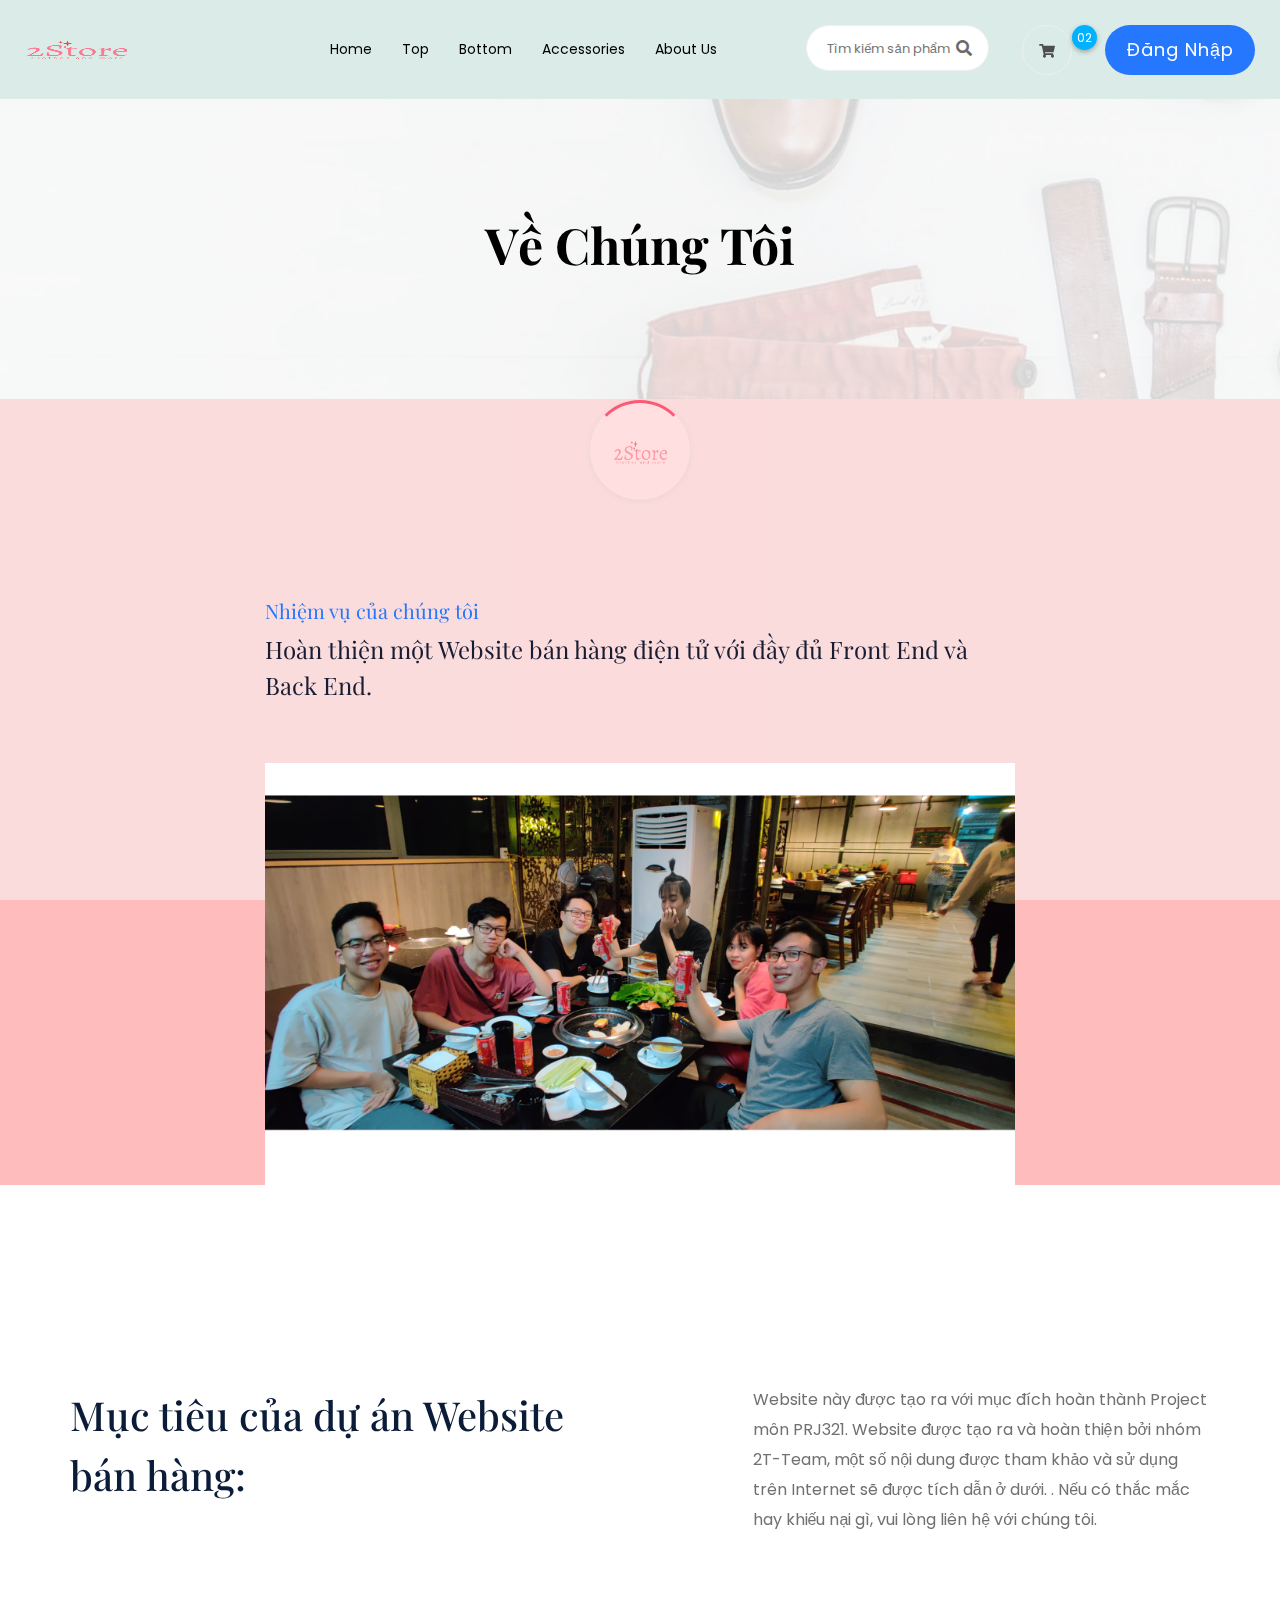
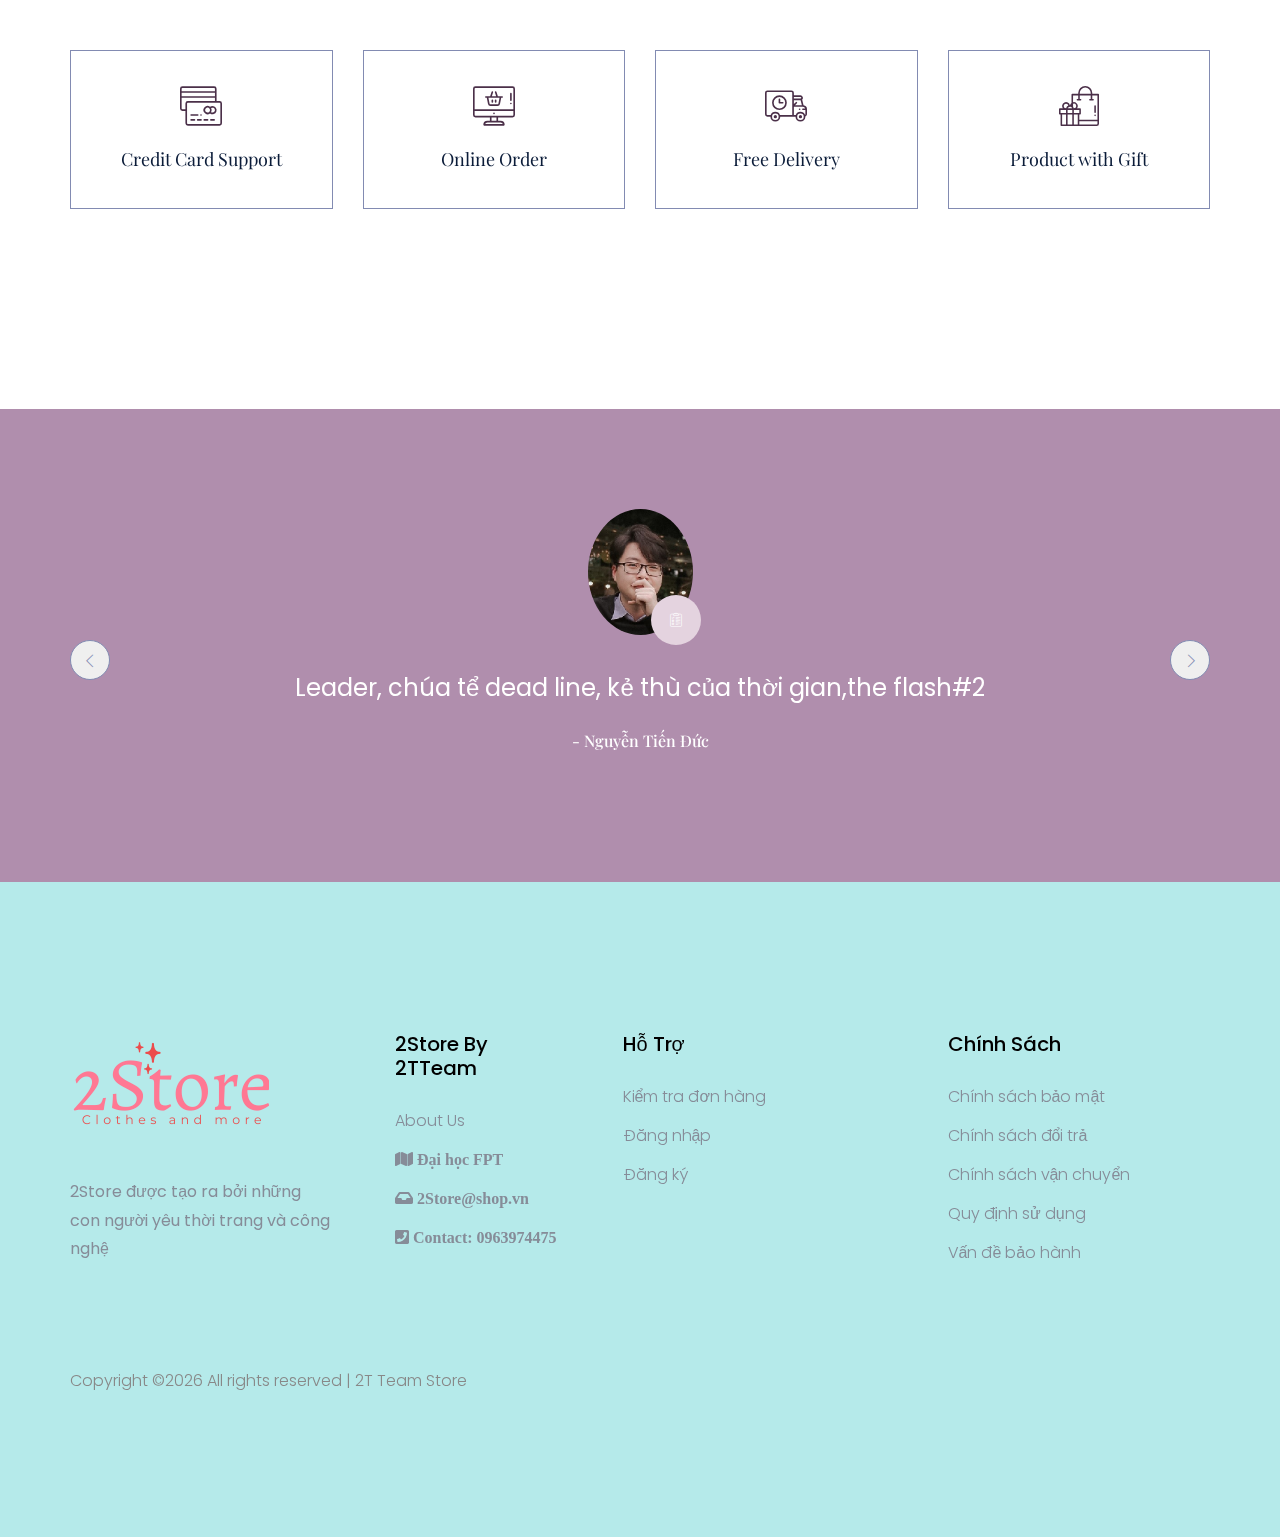
==== commit 50ba4a15: "them anh" ====
--- a/about.html
+++ b/about.html
@@ -207,22 +207,36 @@
                             <div class="client_img">
                                 <img src="assets/img/client.png" alt="#">
                             </div>
-                            <p>"Working in conjunction with humanitarian aid agencies, we have supported programmes to help alleviate human suffering.</p>
+                            <p>Leader, chúa tể dead line, kẻ thù của thời gian,the flash#2</p>
+                            <h5>- Nguyễn Tiến Đức</h5>
+                        </div>
+                        <div class="single_client_review">
+                            <div class="client_img">
+                                <img src="assets/img/client_1.png" alt="#">
+                            </div>
+                            <p>kẻ thao túng tâm trí, người hỗ trợ của nhân loại,kẻ hủy diệt sự sai sót </p>
                             <h5>- Micky Mouse</h5>
                         </div>
                         <div class="single_client_review">
                             <div class="client_img">
-                                <img src="assets/img/client_1.png" alt="#">
-                            </div>
-                            <p>"Working in conjunction with humanitarian aid agencies, we have supported programmes to help alleviate human suffering.</p>
-                            <h5>- Micky Mouse</h5>
-                        </div>
-                        <div class="single_client_review">
-                            <div class="client_img">
                                 <img src="assets/img/client_2.png" alt="#">
                             </div>
-                            <p>"Working in conjunction with humanitarian aid agencies, we have supported programmes to help alleviate human suffering.</p>
-                            <h5>- Micky Mouse</h5>
+                            <p>gánh team cực mạnh, bộ óc của nhân loại, Châu ko phải sửa Bug mà Bug gặp Châu phải tự sửa</p>
+                            <h5>-Bạch Ngọc Minh Châu</h5>
+                        </div>
+                        <div class="single_client_review">
+                            <div class="client_img">
+                                <img src="assets/img/toan.png" alt="#">
+                            </div>
+                            <p>vua của mọi vật nặng,kẻ hủy diệt dự án,chúa tể của sự mộng mơ </p>
+                            <h5>-Toàn vô cực</h5>
+                        </div>
+                        <div class="single_client_review">
+                            <div class="client_img">
+                                <img src="assets/img/mai.png" alt="#">
+                            </div>
+                            <p>Chuẩn mực của con gái nhà lành, tiểu thư ngoan hiền mẫu mực </p>
+                            <h5>-Ngô Ngọc Mai</h5>
                         </div>
                     </div>
                 </div>
--- a/assets/css/style.css
+++ b/assets/css/style.css
@@ -13027,5 +13027,10 @@
     font-size: 30px;
   }
 }
+#sumer{
+  text-align: center;
+ margin-top: 40px;
+ margin-bottom: 20px;
+}
 
 /*# sourceMappingURL=style.css.map */
